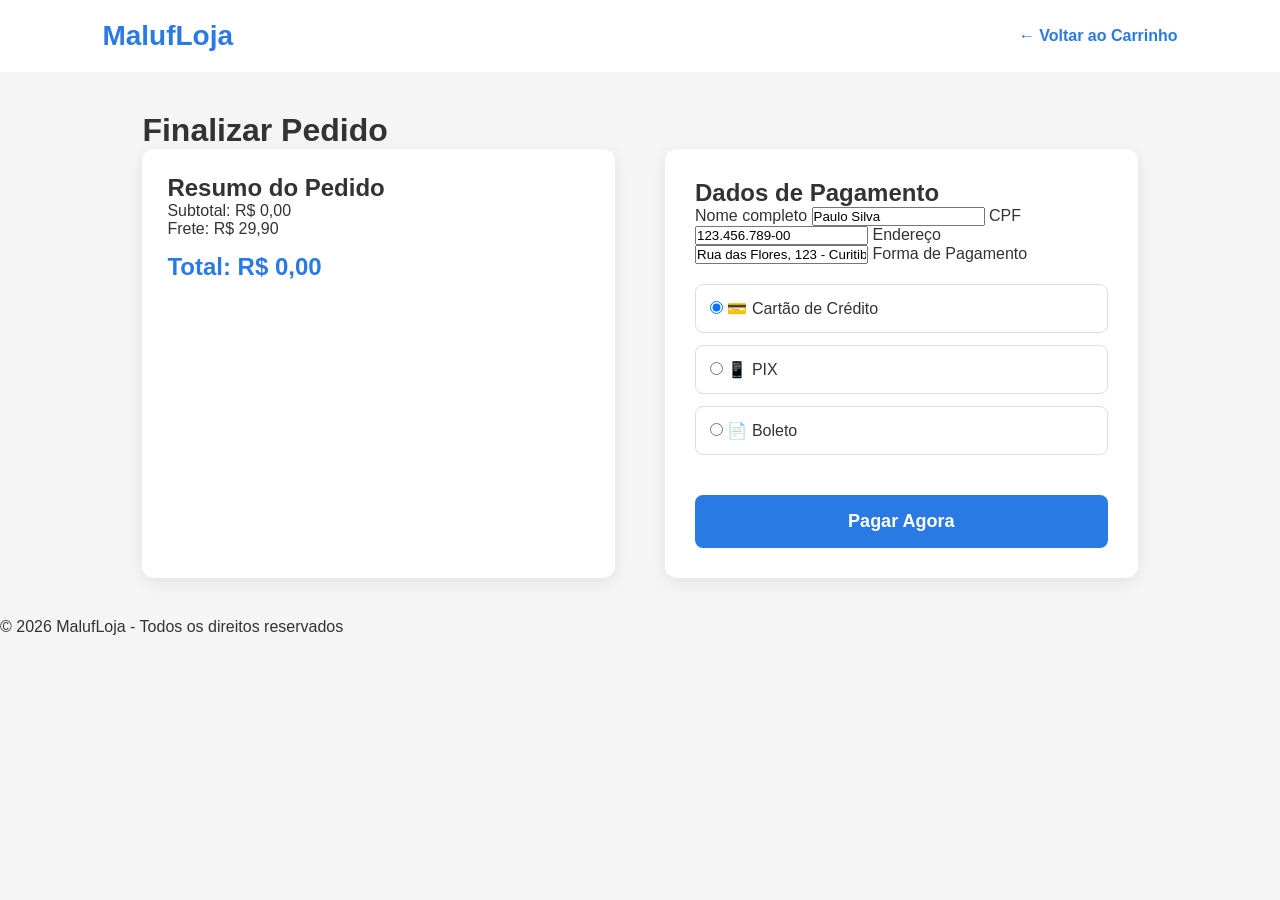
==== checkout.html @ 77f1c0db "adasd" ====
<!DOCTYPE html>
<html lang="pt-br">
<head>
    <meta charset="UTF-8">
    <meta name="viewport" content="width=device-width, initial-scale=1.0">
    <title>MalufLoja - Checkout</title>
    <link rel="stylesheet" href="style.css">
</head>
<body>
    <header>
        <div class="logo">MalufLoja</div>
        <a href="carrinho.html" class="btn-voltar">← Voltar ao Carrinho</a>
    </header>

    <main class="checkout-container">
        <h1>Finalizar Pedido</h1>
        
        <div class="checkout-content">
            <div class="resumo-pedido">
                <h2>Resumo do Pedido</h2>
                <div id="checkout-itens"></div>
                <div class="valores">
                    <p>Subtotal: <span id="checkout-subtotal">R$ 0,00</span></p>
                    <p>Frete: <span>R$ 29,90</span></p>
                    <p class="total">Total: <span id="checkout-total">R$ 0,00</span></p>
                </div>
            </div>

            <div class="formulario-pagamento">
                <h2>Dados de Pagamento</h2>
                <form>
                    <label>Nome completo</label>
                    <input type="text" value="Paulo Silva" required>
                    
                    <label>CPF</label>
                    <input type="text" value="123.456.789-00" required>
                    
                    <label>Endereço</label>
                    <input type="text" value="Rua das Flores, 123 - Curitiba, PR" required>

                    <label>Forma de Pagamento</label>
                    <div class="payment-methods">
                        <label class="method"><input type="radio" name="pagamento" checked> 💳 Cartão de Crédito</label>
                        <label class="method"><input type="radio" name="pagamento"> 📱 PIX</label>
                        <label class="method"><input type="radio" name="pagamento"> 📄 Boleto</label>
                    </div>

                    <button type="button" onclick="finalizarCompra()" class="btn-finalizar">Pagar Agora</button>
                </form>
            </div>
        </div>
    </main>

    <footer>
        <p>&copy; 2026 MalufLoja - Todos os direitos reservados</p>
    </footer>

    <script src="script.js"></script>
</body>
</html>
---- style.css ----
* {
    margin: 0;
    padding: 0;
    box-sizing: border-box;
    font-family: Arial, sans-serif;
}

body {
    background-color: #f5f5f5;
    color: #333;
}

header {
    background-color: white;
    padding: 20px 8%;
    display: flex;
    align-items: center;
    justify-content: space-between;
}

.logo {
    font-size: 28px;
    font-weight: bold;
    color: #2a7ae4;
}

header input {
    width: 40%;
    padding: 12px;
    border-radius: 25px;
    border: 1px solid #ccc;
}

.cart-icon {
    font-size: 24px;
    text-decoration: none;
    position: relative;
}

#cart-count {
    position: absolute;
    top: -8px;
    right: -8px;
    background: #ff0000;
    color: white;
    font-size: 12px;
    width: 18px;
    height: 18px;
    border-radius: 50%;
    display: flex;
    align-items: center;
    justify-content: center;
}

.banner {
    background-color: #2a7ae4;
    color: white;
    padding: 90px 8%;
    background-image: url("scr/banner.jpg");
    background-size: cover;
    text-align: center;
}

.produtos {
    display: flex;
    gap: 20px;
    flex-wrap: wrap;
    padding: 20px 8%;
}

.card {
    background: white;
    width: 220px;
    border-radius: 10px;
    overflow: hidden;
    box-shadow: 0 4px 12px rgba(0,0,0,0.1);
    padding: 15px;
    text-align: center;
}

.card img {
    width: 100%;
    height: 180px;
    object-fit: contain;
    border-radius: 8px;
}

.card h3 {
    margin: 12px 0 8px;
    font-size: 16px;
}

.card p {
    font-weight: bold;
    color: #2a7ae4;
    margin-bottom: 12px;
}

.btn-comprar {
    background: #2a7ae4;
    color: white;
    padding: 10px;
    border-radius: 6px;
    text-decoration: none;
    display: inline-block;
    width: 100%;
    font-weight: bold;
}

/* Carrinho */
.carrinho-container, .checkout-container {
    max-width: 1200px;
    margin: 40px auto;
    padding: 0 8%;
}

.carrinho-itens {
    display: flex;
    flex-direction: column;
    gap: 15px;
    margin-bottom: 40px;
}

.carrinho-item {
    background: white;
    padding: 15px;
    border-radius: 10px;
    display: flex;
    align-items: center;
    gap: 20px;
}

.carrinho-item img {
    width: 80px;
    height: 80px;
    object-fit: contain;
}

.carrinho-resumo, .resumo-pedido {
    background: white;
    padding: 25px;
    border-radius: 12px;
    box-shadow: 0 4px 15px rgba(0,0,0,0.08);
}

.total {
    font-size: 24px;
    font-weight: bold;
    color: #2a7ae4;
    margin-top: 15px;
}

/* Checkout */
.checkout-content {
    display: grid;
    grid-template-columns: 1fr 1fr;
    gap: 50px;
}

.formulario-pagamento {
    background: white;
    padding: 30px;
    border-radius: 12px;
    box-shadow: 0 4px 15px rgba(0,0,0,0.08);
}

.payment-methods {
    display: flex;
    flex-direction: column;
    gap: 12px;
    margin: 20px 0;
}

.method {
    padding: 14px;
    border: 1px solid #ddd;
    border-radius: 8px;
    cursor: pointer;
}

.btn-finalizar {
    width: 100%;
    padding: 16px;
    background: #2a7ae4;
    color: white;
    border: none;
    border-radius: 8px;
    font-size: 18px;
    font-weight: bold;
    cursor: pointer;
    margin-top: 20px;
}

.btn-voltar {
    color: #2a7ae4;
    text-decoration: none;
    font-weight: bold;
}

@media (max-width: 900px) {
    .checkout-content {
        grid-template-columns: 1fr;
    }
}
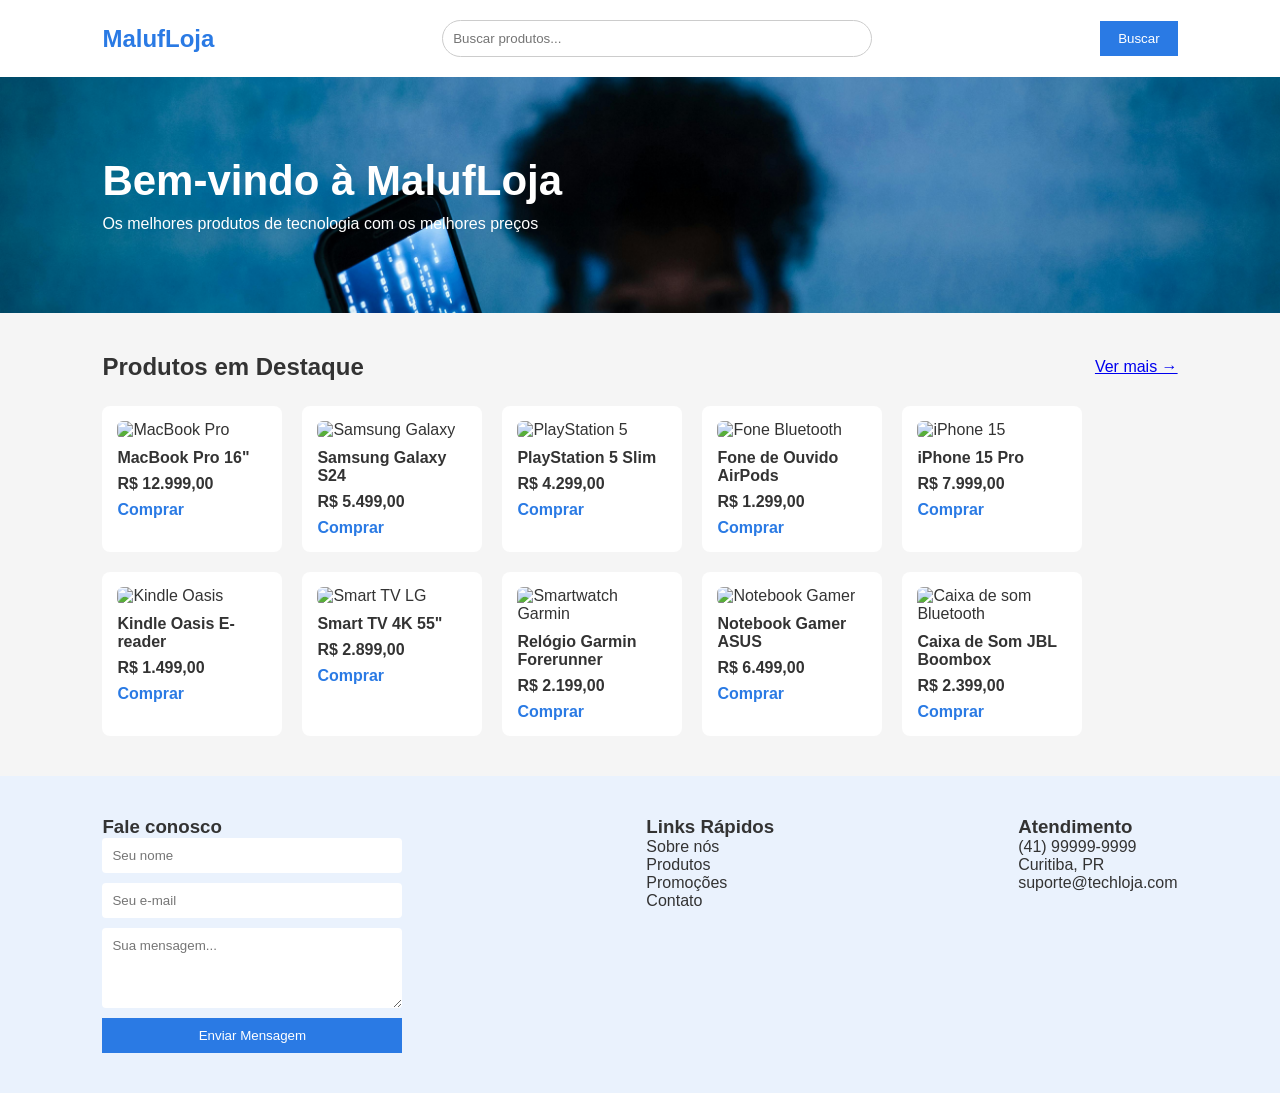
==== commit b99e6191: "hgghhgffhg" ====
--- a/checkout.html
+++ b/checkout.html
@@ -3,58 +3,107 @@
 <head>
     <meta charset="UTF-8">
     <meta name="viewport" content="width=device-width, initial-scale=1.0">
-    <title>MalufLoja - Checkout</title>
+    <title>Checkout - MalufLoja</title>
     <link rel="stylesheet" href="style.css">
+    <style>
+        .checkout-container {
+            max-width: 800px;
+            margin: 40px auto;
+            padding: 20px;
+            display: flex;
+            gap: 30px;
+            background: #fff;
+            border-radius: 8px;
+            box-shadow: 0 2px 10px rgba(0,0,0,0.1);
+        }
+        .produto-resumo {
+            flex: 1;
+            text-align: center;
+            border-right: 1px solid #eee;
+            padding-right: 30px;
+        }
+        .produto-resumo img {
+            max-width: 200px;
+            height: auto;
+            object-fit: contain;
+        }
+        .checkout-form {
+            flex: 1;
+            display: flex;
+            flex-direction: column;
+            gap: 15px;
+        }
+        .checkout-form input, .checkout-form button {
+            padding: 10px;
+            border: 1px solid #ccc;
+            border-radius: 4px;
+            font-size: 16px;
+        }
+        .checkout-form button {
+            background-color: #007bff;
+            color: white;
+            border: none;
+            cursor: pointer;
+            font-weight: bold;
+        }
+        .checkout-form button:hover {
+            background-color: #0056b3;
+        }
+    </style>
 </head>
 <body>
+
     <header>
-        <div class="logo">MalufLoja</div>
-        <a href="carrinho.html" class="btn-voltar">← Voltar ao Carrinho</a>
+        <div class="logo" style="cursor:pointer;" onclick="window.location.href='index.html'">MalufLoja</div>
     </header>
 
-    <main class="checkout-container">
-        <h1>Finalizar Pedido</h1>
-        
-        <div class="checkout-content">
-            <div class="resumo-pedido">
+    <main>
+        <div class="checkout-container">
+            <div class="produto-resumo">
                 <h2>Resumo do Pedido</h2>
-                <div id="checkout-itens"></div>
-                <div class="valores">
-                    <p>Subtotal: <span id="checkout-subtotal">R$ 0,00</span></p>
-                    <p>Frete: <span>R$ 29,90</span></p>
-                    <p class="total">Total: <span id="checkout-total">R$ 0,00</span></p>
-                </div>
+                <img id="checkout-img" src="" alt="Imagem do Produto">
+                <h3 id="checkout-nome">Carregando produto...</h3>
+                <p id="checkout-preco" style="font-size: 20px; color: #28a745; font-weight: bold;"></p>
             </div>
 
-            <div class="formulario-pagamento">
-                <h2>Dados de Pagamento</h2>
-                <form>
-                    <label>Nome completo</label>
-                    <input type="text" value="Paulo Silva" required>
-                    
-                    <label>CPF</label>
-                    <input type="text" value="123.456.789-00" required>
-                    
-                    <label>Endereço</label>
-                    <input type="text" value="Rua das Flores, 123 - Curitiba, PR" required>
-
-                    <label>Forma de Pagamento</label>
-                    <div class="payment-methods">
-                        <label class="method"><input type="radio" name="pagamento" checked> 💳 Cartão de Crédito</label>
-                        <label class="method"><input type="radio" name="pagamento"> 📱 PIX</label>
-                        <label class="method"><input type="radio" name="pagamento"> 📄 Boleto</label>
-                    </div>
-
-                    <button type="button" onclick="finalizarCompra()" class="btn-finalizar">Pagar Agora</button>
-                </form>
-            </div>
+            <form class="checkout-form" onsubmit="finalizarCompra(event)">
+                <h2>Dados de Envio e Pagamento</h2>
+                <input type="text" placeholder="Nome Completo" required>
+                <input type="text" placeholder="CPF" required>
+                <input type="email" placeholder="E-mail" required>
+                <input type="text" placeholder="Endereço de Entrega" required>
+                <input type="text" placeholder="Número do Cartão" required>
+                <button type="submit">Finalizar Compra</button>
+            </form>
         </div>
     </main>
 
-    <footer>
-        <p>&copy; 2026 MalufLoja - Todos os direitos reservados</p>
-    </footer>
+    <script>
+        const params = new URLSearchParams(window.location.search);
+        const nome = params.get('nome');
+        const preco = params.get('preco');
+        const img = params.get('img');
 
-    <script src="script.js"></script>
+        if (nome && preco && img) {
+            document.getElementById('checkout-nome').textContent = nome;
+            document.getElementById('checkout-img').src = img;
+            document.getElementById('checkout-img').alt = nome;
+            
+            const precoFormatado = parseFloat(preco).toLocaleString('pt-BR', {
+                style: 'currency',
+                currency: 'BRL'
+            });
+            document.getElementById('checkout-preco').textContent = precoFormatado;
+        } else {
+            window.location.href = 'index.html';
+        }
+
+        function finalizarCompra(event) {
+            event.preventDefault();
+            alert('Compra realizada com sucesso para o produto: ' + nome);
+            window.location.href = 'index.html';
+        }
+    </script>
+
 </body>
-</html>+</html>
--- a/style.css
+++ b/style.css
@@ -19,186 +19,105 @@
 }
 
 .logo {
-    font-size: 28px;
+    font-size: 24px;
     font-weight: bold;
     color: #2a7ae4;
 }
 
 header input {
     width: 40%;
-    padding: 12px;
-    border-radius: 25px;
+    padding: 10px;
+    border-radius: 20px;
     border: 1px solid #ccc;
 }
 
-.cart-icon {
-    font-size: 24px;
-    text-decoration: none;
-    position: relative;
-}
-
-#cart-count {
-    position: absolute;
-    top: -8px;
-    right: -8px;
-    background: #ff0000;
+button {
+    background-color: #2a7ae4;
     color: white;
-    font-size: 12px;
-    width: 18px;
-    height: 18px;
-    border-radius: 50%;
-    display: flex;
-    align-items: center;
-    justify-content: center;
+    border: none;
+    padding: 10px 18px;
+    cursor: pointer;
 }
 
 .banner {
     background-color: #2a7ae4;
     color: white;
-    padding: 90px 8%;
+    padding: 80px 8%;
     background-image: url("scr/banner.jpg");
     background-size: cover;
-    text-align: center;
+    background-position: center;
+    background-repeat: no-repeat;
+}
+
+.banner h1 {
+    font-size: 42px;
+    margin-bottom: 10px;
+}
+
+main {
+    padding: 40px 8%;
+}
+
+.titulo-categoria {
+    display: flex;
+    justify-content: space-between;
+    align-items: center;
+    margin-bottom: 25px;
 }
 
 .produtos {
     display: flex;
     gap: 20px;
     flex-wrap: wrap;
-    padding: 20px 8%;
 }
 
 .card {
-    background: white;
-    width: 220px;
-    border-radius: 10px;
-    overflow: hidden;
-    box-shadow: 0 4px 12px rgba(0,0,0,0.1);
+    background-color: white;
     padding: 15px;
-    text-align: center;
+    width: 180px;
+    border-radius: 8px;
 }
 
 .card img {
     width: 100%;
-    height: 180px;
-    object-fit: contain;
-    border-radius: 8px;
+    height: 200px;
+    border-radius: 6px;
 }
 
 .card h3 {
-    margin: 12px 0 8px;
     font-size: 16px;
+    margin-top: 10px;
 }
 
 .card p {
     font-weight: bold;
-    color: #2a7ae4;
-    margin-bottom: 12px;
+    margin: 8px 0;
 }
 
-.btn-comprar {
-    background: #2a7ae4;
-    color: white;
-    padding: 10px;
-    border-radius: 6px;
+.card a {
+    color: #2a7ae4;
+    font-weight: bold;
     text-decoration: none;
-    display: inline-block;
-    width: 100%;
-    font-weight: bold;
 }
 
-/* Carrinho */
-.carrinho-container, .checkout-container {
-    max-width: 1200px;
-    margin: 40px auto;
-    padding: 0 8%;
+footer {
+    background-color: #eaf2fd;
+    padding: 40px 8%;
+    display: flex;
+    justify-content: space-between;
+    gap: 30px;
 }
 
-.carrinho-itens {
+footer form {
     display: flex;
     flex-direction: column;
-    gap: 15px;
-    margin-bottom: 40px;
+    width: 300px;
+    gap: 10px;
 }
 
-.carrinho-item {
-    background: white;
-    padding: 15px;
-    border-radius: 10px;
-    display: flex;
-    align-items: center;
-    gap: 20px;
-}
-
-.carrinho-item img {
-    width: 80px;
-    height: 80px;
-    object-fit: contain;
-}
-
-.carrinho-resumo, .resumo-pedido {
-    background: white;
-    padding: 25px;
-    border-radius: 12px;
-    box-shadow: 0 4px 15px rgba(0,0,0,0.08);
-}
-
-.total {
-    font-size: 24px;
-    font-weight: bold;
-    color: #2a7ae4;
-    margin-top: 15px;
-}
-
-/* Checkout */
-.checkout-content {
-    display: grid;
-    grid-template-columns: 1fr 1fr;
-    gap: 50px;
-}
-
-.formulario-pagamento {
-    background: white;
-    padding: 30px;
-    border-radius: 12px;
-    box-shadow: 0 4px 15px rgba(0,0,0,0.08);
-}
-
-.payment-methods {
-    display: flex;
-    flex-direction: column;
-    gap: 12px;
-    margin: 20px 0;
-}
-
-.method {
-    padding: 14px;
-    border: 1px solid #ddd;
-    border-radius: 8px;
-    cursor: pointer;
-}
-
-.btn-finalizar {
-    width: 100%;
-    padding: 16px;
-    background: #2a7ae4;
-    color: white;
+footer input,
+footer textarea {
+    padding: 10px;
     border: none;
-    border-radius: 8px;
-    font-size: 18px;
-    font-weight: bold;
-    cursor: pointer;
-    margin-top: 20px;
-}
-
-.btn-voltar {
-    color: #2a7ae4;
-    text-decoration: none;
-    font-weight: bold;
-}
-
-@media (max-width: 900px) {
-    .checkout-content {
-        grid-template-columns: 1fr;
-    }
+    border-radius: 4px;
 }
